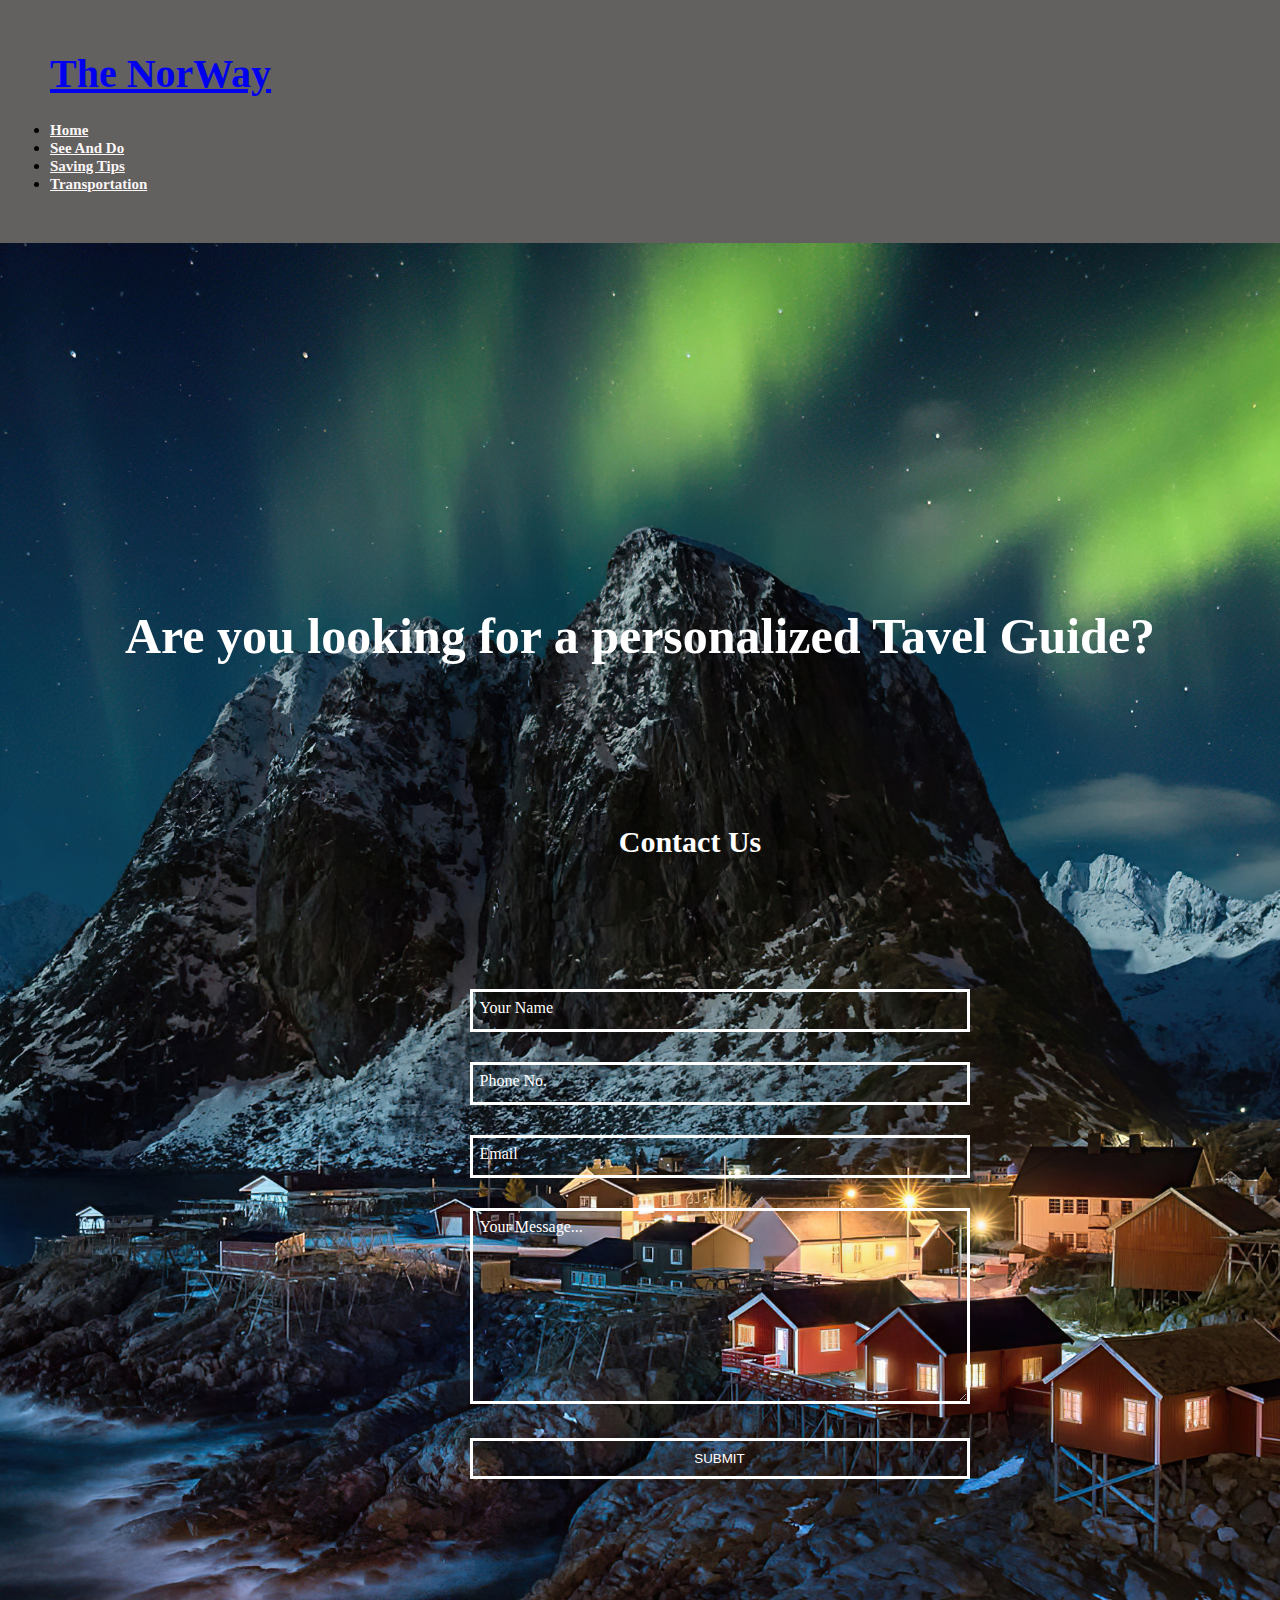
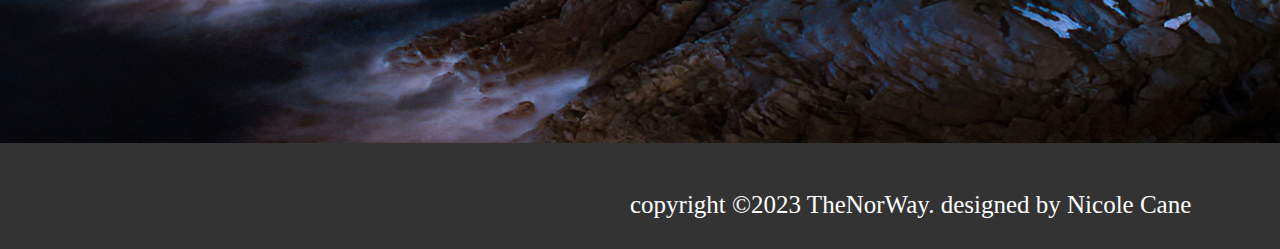
==== pages/contact.html @ 05beccb2 "mi primer version" ====
<!DOCTYPE html>
<html lang="en">
<head>
  <meta charset="UTF-8">
  <meta http-equiv="X-UA-Compatible" content="IE=edge">
  <meta name="viewport" content="width=device-width, initial-scale=1.0">
  <link
      rel="stylesheet"
      href="https://cdnjs.cloudflare.com/ajax/libs/font-awesome/6.3.0/css/all.min.css"
      integrity="
  sha512-SzlrxWUlpfuzQ+pcUCosxcglQRNAq/DZjVsC0lE40xsADsfeQoEypE+enwcOiGjk/bSuGGKHEyjSoQ1zVisanQ=="
      crossorigin="anonymous"
      referrerpolicy="no-referrer"
    />
    <link
      rel="stylesheet"
      href="https://cdn.jsdelivr.net/npm/bootstrap@4.6.2/dist/css/bootstrap.min.css"
      integrity="sha384-xOolHFLEh07PJGoPkLv1IbcEPTNtaed2xpHsD9ESMhqIYd0nLMwNLD69Npy4HI+N"
      crossorigin="anonymous"
    />

  <link rel="stylesheet" href="/style.css">
  <title>Document</title>
</head>
<body>
  
  <!-- navbar inicia-->
  <nav class="navbar navbar-expand-md bg-dark navbar-dark">
    <!-- Brand -->
    <a class="navbar-brand" href="#">The NorWay</a>

    <!-- Toggler/collapsibe Button -->
    <button
      class="navbar-toggler"
      type="button"
      data-toggle="collapse"
      data-target="#collapsibleNavbar"
    >
      <span class="navbar-toggler-icon"></span>
    </button>

    <!-- Navbar links -->
    <div class="collapse navbar-collapse" id="collapsibleNavbar">
      <ul class="navbar-nav">
        <li class="nav-item">
          <a class="nav-link" href="../index.html">Home</a>
        </li>
       
        <li class="nav-item">
          <a class="nav-link" href="./seeanddo.html">See And Do</a>
        </li>
        <li class="nav-item">
          <a class="nav-link" href="savingtips.html">Saving Tips</a>
        </li>
        <li class="nav-item">
          <a class="nav-link" href="./transportation.html">Transportation</a>
        </li>
       
      </ul>
    </div>
  </nav>
  <!-- navbar fin-->

<div class="backgroundimgcontact">
  <h1 class="personalized">
    Are you looking for a personalized Tavel Guide?
  </h1>
  <h2 class="contactus">Contact Us</h2>

  <form>
    <div class="input-group">
      <input type="text" id="name" required />
      <label for="name"><i class="fa-solid fa-user"></i> Your Name</label>
    </div>
    <div class="input-group">
      <input type="text" id="number" required />
      <label for="number"
        ><i class="fa-solid fa-square-phone"></i> Phone No.</label
      >
    </div>
  
    <div class="input-group">
      <input type="email" id="email" required />
      <label for="email"><i class="fa-solid fa-envelope"></i> Email</label>
    </div>
  
    <div class="input-group">
      <textarea id="message" rows="10" required></textarea>
      <label for="message"
        ><i class="fa-solid fa-comments"></i> Your Message...</label
      >
    </div>
    <button type="submit">
      <i class="fa-solid fa-paper-plane"></i> SUBMIT
    </button>
  </form>
</div>


<div class="footerpages">
  <footer>
    <div class="socialspages">
      <a href="https://www.facebook.com/" target="_blank">
        <i  class="fa-brands fa-square-facebook"></i>
      </a>
      <a href="https://www.instagram.com/" target="_blank">
        <i class="fa-brands fa-instagram"></i>
      </a>
    </div>

    <p class="copyrightpages">
      copyright &copy;2023 TheNorWay. designed by <span>Nicole Cane</span>
    </p>
  </footer>
</div>





  <script
      src="https://cdn.jsdelivr.net/npm/jquery@3.5.1/dist/jquery.slim.min.js"
      integrity="sha384-DfXdz2htPH0lsSSs5nCTpuj/zy4C+OGpamoFVy38MVBnE+IbbVYUew+OrCXaRkfj"
      crossorigin="anonymous"
    ></script>
    <script
      src="https://cdn.jsdelivr.net/npm/popper.js@1.16.1/dist/umd/popper.min.js"
      integrity="sha384-9/reFTGAW83EW2RDu2S0VKaIzap3H66lZH81PoYlFhbGU+6BZp6G7niu735Sk7lN"
      crossorigin="anonymous"
    ></script>
    <script
      src="https://cdn.jsdelivr.net/npm/bootstrap@4.6.2/dist/js/bootstrap.min.js"
      integrity="sha384-+sLIOodYLS7CIrQpBjl+C7nPvqq+FbNUBDunl/OZv93DB7Ln/533i8e/mZXLi/P+"
      crossorigin="anonymous"
    ></script>
</body>
</html>
---- style.css ----
*{
  margin: 0;
  padding: 0;
  box-sizing: border-box;
}

.backgroundimgindex{

  background-image: url(images/background\ image.jpg);
    background-position: center;
    background-repeat: no-repeat;
    background-size: cover;
    height: 750px; 
    display: flex;
    flex-direction: column;
    justify-content: center;
    align-items: center;
    color: #fff;
    
}

.tittle1{
  font-size: 7rem;
    font-weight: bold;
}

.tittle2{
  font-size: 3rem;
  color: #fff;
}

.footerpages{
  background-color: #333;
 

}

.footerpages .socialspages {
  font-size: 50px;
  
  display: inline-block;
  color: white;
  text-align:center;
  margin-left: 900px;

}
.socialspages i{
  color: white;
}


.socialspages i:hover{
  color: rgb(7, 7, 7);
  cursor: pointer;
  

}

.copyrightpages{
  font-size: 25px;
  width: 1100px;
  margin-left: 600px;
  color: #fff;
  padding: 30px;
  
}

.navbar{
  background-color: rgb(99, 96, 96);
  font-family: 'Times New Roman', Times, serif;
  font-weight: bold;
  padding: 50px;
  
  
}
.navbar-brand{
  font-size: 40px;

}


.nav-link{
  display: flex;
  flex-wrap: wrap;
  flex-direction: column;
  font-size: 15px;
  color: rgb(250, 246, 246) !important;
  
}

.nav-link:hover{
  text-decoration: underline;

}
.navbar-toggler i{
  font-size: 50px;
  color:white!important;
  
}

.navbar-toggler{
  border: none;
}


.jumbotron{
  background-image: url(images/norway-trolltunga.jpg);
  background-position: center;
  background-size: cover;
  height: 100vh;
  
}

h2{
  text-align: center;
  color: black;
  font-family: 'Times New Roman', Times, serif;
  font-weight: bold;
  font-size: 50px;
  margin-bottom: 30px;
  padding: 50px;
}

.flexcontainer{
  display: flex;
        
        text-align: center;
        color: black;
        font-size: 20px;
        font-weight: bold;
        text-align: justify;
        padding: 50px 50px 20px 50px;
}
h3{
  text-align: center;
  color: black;
  font-family: 'Times New Roman', Times, serif;
  font-weight: bold;
  font-size: 40px;
  margin-top: 150px;
  
  
}

.otherthings{
  text-align: center;
  color: black;
  font-family: 'Times New Roman', Times, serif;
  font-weight: bold;
  font-size: 50px;
  margin-bottom: 30px;
  margin-top: 300px;

}
.jumbotron2{
  background-image: url(images/trondhaim.jpg);
  background-position: center;
  background-size: cover;
  height: 100vh;
  
}

.jumbotrontips{
  background-image: url(images/flåm.jpg);
  background-position: center;
  background-size: cover;
  height: 100vh;
}

.jumbotrontrans{
  background-image: url(images/trikk.jpg);
  background-position: center;
  background-size: cover;
  height: 100vh;
  

}



.backgroundimgcontact{
  background-image: url(images/light6.jpg);
  background-position: center;
  background-repeat: no-repeat;
  background-size: cover;
  height: 1500px; 
  display: flex;
  flex-direction: column;
  justify-content: center;
  align-items: center;
  color: #fff;

}
.personalized{
  font-size: 50px;
  text-align: center;
  margin-top: 150px;
  
  margin-bottom: 100px;
}

.contactus{
  font-size: 30px;
  color: white;
  text-align: center;
  margin-right: 400px; 
  margin-top: 10px;
  margin-left: 500px
  ;
}

form{
  width: 90%;
  max-width: 600px;
  align-items: center;
  margin-right: 500px;
  padding: 50px;

margin-left: 659px;
}
.input-group{
  margin-bottom: 30px;
  position: relative;
}

input, textarea{

  width: 100%;
  padding: 10px;
  outline: 0;
  border: 3px solid white;
  color: white;
  background: transparent;
  font-size: 15px;

}

label{
  height: 100%;
  position: absolute;
  left: 0;
  top: 0;
  padding: 10px;
  color: white;
  cursor: text;
  transition: 0.2s;
}
button{
  padding: 10px 0;
  color: white;
  outline: none;
  background: transparent;
  border: 3px solid white;
  width: 100%;
  cursor: pointer;
}

input:focus~label,
input:valid~label,
textarea:focus~label,
textarea:valid~label{
  top: -35px;
  font-size: 14px;
}









/* aplico medias querys para dispositivos celulares */


@media (max-width:480px){
  .tittle1{
      font-size: 3.5rem;
  }
  .tittle2{
      font-size: 2rem;
  }
  .personalized{
    font-size: 3.5rem;
    
  }
  .contactus{
    font-size: 2rem;
  }

 .imput-group{
  font-size: 2rem
  ;
 }
}

@media only screen and (min-width:471px) and (max-width:700px){

  .navbar-brand{
    font-size: 45px;
  
  }

  .navbar-toggler i{
    font-size: 35px;
    
    
  }
  h2{
    font-size: 35px;
  }

  .flexcontainer{
  font-size: 18px;
  }

  h3{
    font-size: 28px;
  }
  .otherthings{
    font-size: 35px;
  } 

  



}

@media only screen and (min-width:701px) and (max-width:1000px){

  .navbar-brand{
    font-size: 65px;
  
  }
  
    
    
  }
  .navbar-toggler i{
    font-size: 50px;
    
    
  }
  h2{
    font-size: 55px;
  }

  .flexcontainer{
  font-size: 18px;
  }

  h3{
    font-size: 28px;
  }
  .otherthings{
    font-size: 35px;
  } 


}
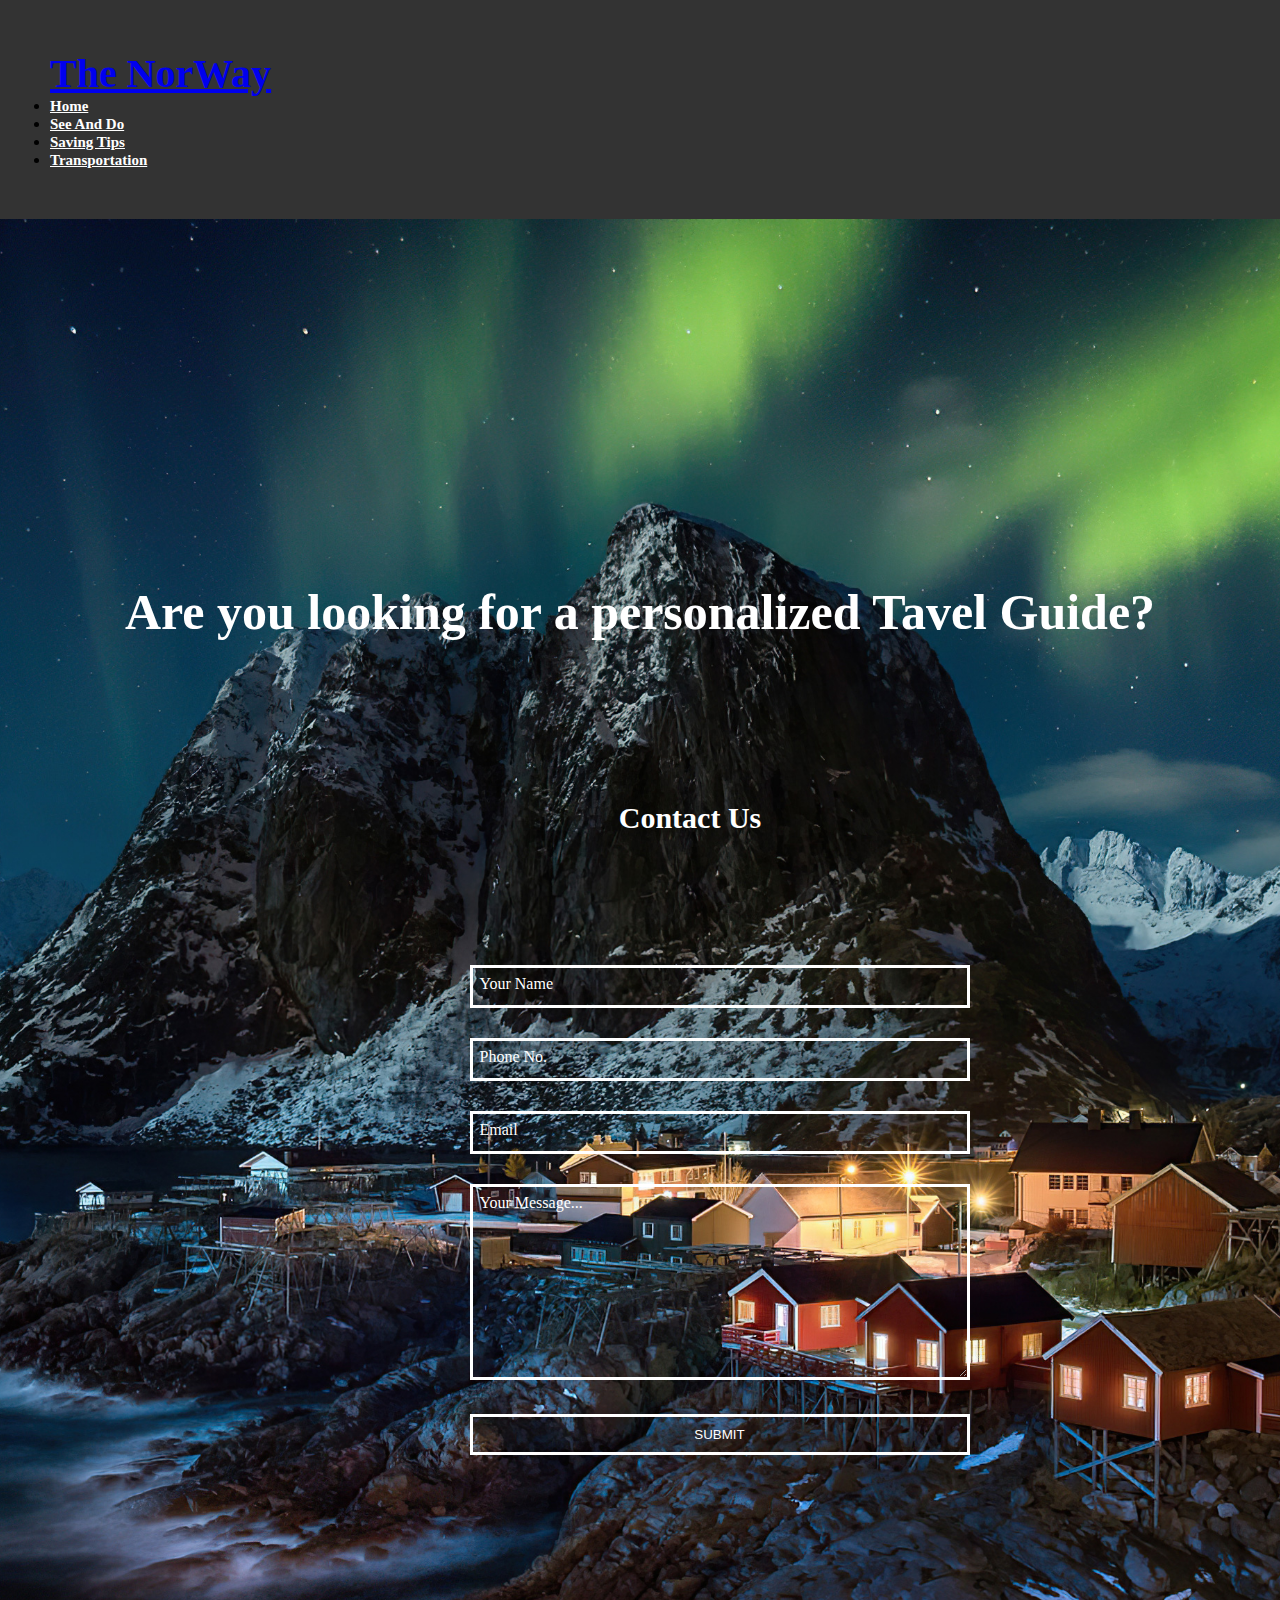
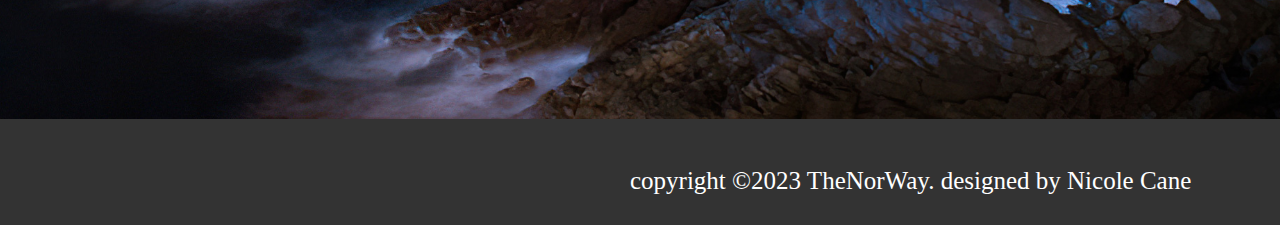
==== commit 6edb6f3c: "commit with seo" ====
--- a/pages/contact.html
+++ b/pages/contact.html
@@ -4,6 +4,8 @@
   <meta charset="UTF-8">
   <meta http-equiv="X-UA-Compatible" content="IE=edge">
   <meta name="viewport" content="width=device-width, initial-scale=1.0">
+  <meta name="description" content="Want to get a personalized travel guide for Norway? Don't hesitate to contact our team.">
+    <meta name="keywords" content="norway, travel, travel guide, contact us, personalized travel guide,  travel assistance">
   <link
       rel="stylesheet"
       href="https://cdnjs.cloudflare.com/ajax/libs/font-awesome/6.3.0/css/all.min.css"
@@ -20,7 +22,7 @@
     />
 
   <link rel="stylesheet" href="/style.css">
-  <title>Document</title>
+  <title>Contact Us</title>
 </head>
 <body>
   
--- a/style.css
+++ b/style.css
@@ -1,230 +1,194 @@
-*{
+@charset "UTF-8";
+* {
   margin: 0;
   padding: 0;
   box-sizing: border-box;
 }
 
-.backgroundimgindex{
-
+body {
+  font-family: "Times New Roman", Times, serif;
+}
+
+.backgroundimgindex {
   background-image: url(images/background\ image.jpg);
-    background-position: center;
-    background-repeat: no-repeat;
-    background-size: cover;
-    height: 750px; 
-    display: flex;
-    flex-direction: column;
-    justify-content: center;
-    align-items: center;
-    color: #fff;
-    
-}
-
-.tittle1{
+  background-position: center;
+  background-repeat: no-repeat;
+  background-size: cover;
+  height: 750px;
+  display: flex;
+  flex-direction: column;
+  justify-content: center;
+  align-items: center;
+  color: white;
+}
+.backgroundimgindex .tittle1 {
   font-size: 7rem;
-    font-weight: bold;
-}
-
-.tittle2{
+  font-weight: bold;
+}
+.backgroundimgindex .tittle2 {
   font-size: 3rem;
-  color: #fff;
-}
-
-.footerpages{
+  color: white;
+}
+
+.footerpages {
   background-color: #333;
- 
-
-}
-
+}
 .footerpages .socialspages {
   font-size: 50px;
-  
   display: inline-block;
   color: white;
-  text-align:center;
+  text-align: center;
   margin-left: 900px;
-
-}
-.socialspages i{
-  color: white;
-}
-
-
-.socialspages i:hover{
-  color: rgb(7, 7, 7);
-  cursor: pointer;
-  
-
-}
-
-.copyrightpages{
+}
+.footerpages .socialspages i {
+  color: white;
+}
+.footerpages .copyrightpages {
   font-size: 25px;
   width: 1100px;
   margin-left: 600px;
-  color: #fff;
+  color: white;
   padding: 30px;
-  
-}
-
-.navbar{
-  background-color: rgb(99, 96, 96);
-  font-family: 'Times New Roman', Times, serif;
+}
+
+i:hover {
+  color: black;
+  cursor: pointer;
+}
+
+.navbar {
+  background-color: #333;
+  font-family: "Times New Roman", Times, serif;
   font-weight: bold;
   padding: 50px;
-  
-  
-}
-.navbar-brand{
+}
+.navbar .navbar-brand {
   font-size: 40px;
-
-}
-
-
-.nav-link{
+}
+.navbar .nav-link {
   display: flex;
   flex-wrap: wrap;
   flex-direction: column;
   font-size: 15px;
-  color: rgb(250, 246, 246) !important;
-  
-}
-
-.nav-link:hover{
+  color: white !important;
+}
+.navbar .nav-link:hover {
   text-decoration: underline;
-
-}
-.navbar-toggler i{
-  font-size: 50px;
-  color:white!important;
-  
-}
-
-.navbar-toggler{
+}
+.navbar .navbar-toggler i {
+  font-size: 50px;
+  color: white !important;
+}
+.navbar .navbar-toggler {
   border: none;
 }
 
-
-.jumbotron{
+.jumbotron {
   background-image: url(images/norway-trolltunga.jpg);
   background-position: center;
   background-size: cover;
   height: 100vh;
-  
-}
-
-h2{
-  text-align: center;
-  color: black;
-  font-family: 'Times New Roman', Times, serif;
+}
+
+h2 {
+  text-align: center;
+  color: black;
+  font-family: "Times New Roman", Times, serif;
   font-weight: bold;
   font-size: 50px;
   margin-bottom: 30px;
   padding: 50px;
 }
 
-.flexcontainer{
-  display: flex;
-        
-        text-align: center;
-        color: black;
-        font-size: 20px;
-        font-weight: bold;
-        text-align: justify;
-        padding: 50px 50px 20px 50px;
-}
-h3{
-  text-align: center;
-  color: black;
-  font-family: 'Times New Roman', Times, serif;
+.flexcontainer {
+  display: flex;
+  text-align: center;
+  color: black;
+  font-size: 20px;
+  font-weight: bold;
+  text-align: justify;
+  padding: 50px 50px 20px 50px;
+}
+
+h3 {
+  text-align: center;
+  color: black;
+  font-family: "Times New Roman", Times, serif;
   font-weight: bold;
   font-size: 40px;
   margin-top: 150px;
-  
-  
-}
-
-.otherthings{
-  text-align: center;
-  color: black;
-  font-family: 'Times New Roman', Times, serif;
+}
+
+.otherthings {
+  text-align: center;
+  color: black;
+  font-family: "Times New Roman", Times, serif;
   font-weight: bold;
   font-size: 50px;
   margin-bottom: 30px;
   margin-top: 300px;
-
-}
-.jumbotron2{
+}
+
+.jumbotron2 {
   background-image: url(images/trondhaim.jpg);
   background-position: center;
   background-size: cover;
   height: 100vh;
-  
-}
-
-.jumbotrontips{
+}
+
+.jumbotrontips {
   background-image: url(images/flåm.jpg);
   background-position: center;
   background-size: cover;
   height: 100vh;
 }
 
-.jumbotrontrans{
+.jumbotrontrans {
   background-image: url(images/trikk.jpg);
   background-position: center;
   background-size: cover;
   height: 100vh;
-  
-
-}
-
-
-
-.backgroundimgcontact{
+}
+
+.backgroundimgcontact {
   background-image: url(images/light6.jpg);
   background-position: center;
   background-repeat: no-repeat;
   background-size: cover;
-  height: 1500px; 
+  height: 1500px;
   display: flex;
   flex-direction: column;
   justify-content: center;
   align-items: center;
-  color: #fff;
-
-}
-.personalized{
+  color: white;
+}
+.backgroundimgcontact .personalized {
   font-size: 50px;
   text-align: center;
   margin-top: 150px;
-  
   margin-bottom: 100px;
 }
-
-.contactus{
+.backgroundimgcontact .contactus {
   font-size: 30px;
   color: white;
   text-align: center;
-  margin-right: 400px; 
+  margin-right: 400px;
   margin-top: 10px;
-  margin-left: 500px
-  ;
-}
-
-form{
+  margin-left: 500px;
+}
+.backgroundimgcontact form {
   width: 90%;
   max-width: 600px;
   align-items: center;
   margin-right: 500px;
   padding: 50px;
-
-margin-left: 659px;
-}
-.input-group{
+  margin-left: 659px;
+}
+.backgroundimgcontact form .input-group {
   margin-bottom: 30px;
   position: relative;
 }
-
-input, textarea{
-
+.backgroundimgcontact form input, .backgroundimgcontact form textarea {
   width: 100%;
   padding: 10px;
   outline: 0;
@@ -232,10 +196,8 @@
   color: white;
   background: transparent;
   font-size: 15px;
-
-}
-
-label{
+}
+.backgroundimgcontact form label {
   height: 100%;
   position: absolute;
   left: 0;
@@ -245,7 +207,7 @@
   cursor: text;
   transition: 0.2s;
 }
-button{
+.backgroundimgcontact form button {
   padding: 10px 0;
   color: white;
   outline: none;
@@ -254,110 +216,69 @@
   width: 100%;
   cursor: pointer;
 }
-
-input:focus~label,
-input:valid~label,
-textarea:focus~label,
-textarea:valid~label{
+.backgroundimgcontact form input:focus ~ label,
+.backgroundimgcontact form input:valid ~ label,
+.backgroundimgcontact form textarea:focus ~ label,
+.backgroundimgcontact form textarea:valid ~ label {
   top: -35px;
   font-size: 14px;
 }
 
-
-
-
-
-
-
-
-
 /* aplico medias querys para dispositivos celulares */
-
-
-@media (max-width:480px){
-  .tittle1{
-      font-size: 3.5rem;
-  }
-  .tittle2{
-      font-size: 2rem;
-  }
-  .personalized{
+@media (max-width: 480px) {
+  .tittle1 {
     font-size: 3.5rem;
-    
-  }
-  .contactus{
+  }
+  .tittle2 {
     font-size: 2rem;
   }
-
- .imput-group{
-  font-size: 2rem
-  ;
- }
-}
-
-@media only screen and (min-width:471px) and (max-width:700px){
-
-  .navbar-brand{
+  .personalized {
+    font-size: 3.5rem;
+  }
+  .contactus {
+    font-size: 2rem;
+  }
+  .imput-group {
+    font-size: 2rem;
+  }
+}
+@media only screen and (min-width: 471px) and (max-width: 700px) {
+  .navbar-brand {
     font-size: 45px;
-  
-  }
-
-  .navbar-toggler i{
-    font-size: 35px;
-    
-    
-  }
-  h2{
-    font-size: 35px;
-  }
-
-  .flexcontainer{
-  font-size: 18px;
-  }
-
-  h3{
+  }
+  .navbar-toggler i {
+    font-size: 35px;
+  }
+  h2 {
+    font-size: 35px;
+  }
+  .flexcontainer {
+    font-size: 18px;
+  }
+  h3 {
     font-size: 28px;
   }
-  .otherthings{
-    font-size: 35px;
-  } 
-
-  
-
-
-
-}
-
-@media only screen and (min-width:701px) and (max-width:1000px){
-
-  .navbar-brand{
+  .otherthings {
+    font-size: 35px;
+  }
+}
+@media only screen and (min-width: 701px) and (max-width: 1000px) {
+  .navbar-brand {
     font-size: 65px;
-  
-  }
-  
-    
-    
-  }
-  .navbar-toggler i{
+  }
+  .navbar-toggler i {
     font-size: 50px;
-    
-    
-  }
-  h2{
+  }
+  h2 {
     font-size: 55px;
   }
-
-  .flexcontainer{
-  font-size: 18px;
-  }
-
-  h3{
+  .flexcontainer {
+    font-size: 18px;
+  }
+  h3 {
     font-size: 28px;
   }
-  .otherthings{
-    font-size: 35px;
-  } 
-
-
-}
-
+  .otherthings {
+    font-size: 35px;
+  }
+}/*# sourceMappingURL=style.css.map */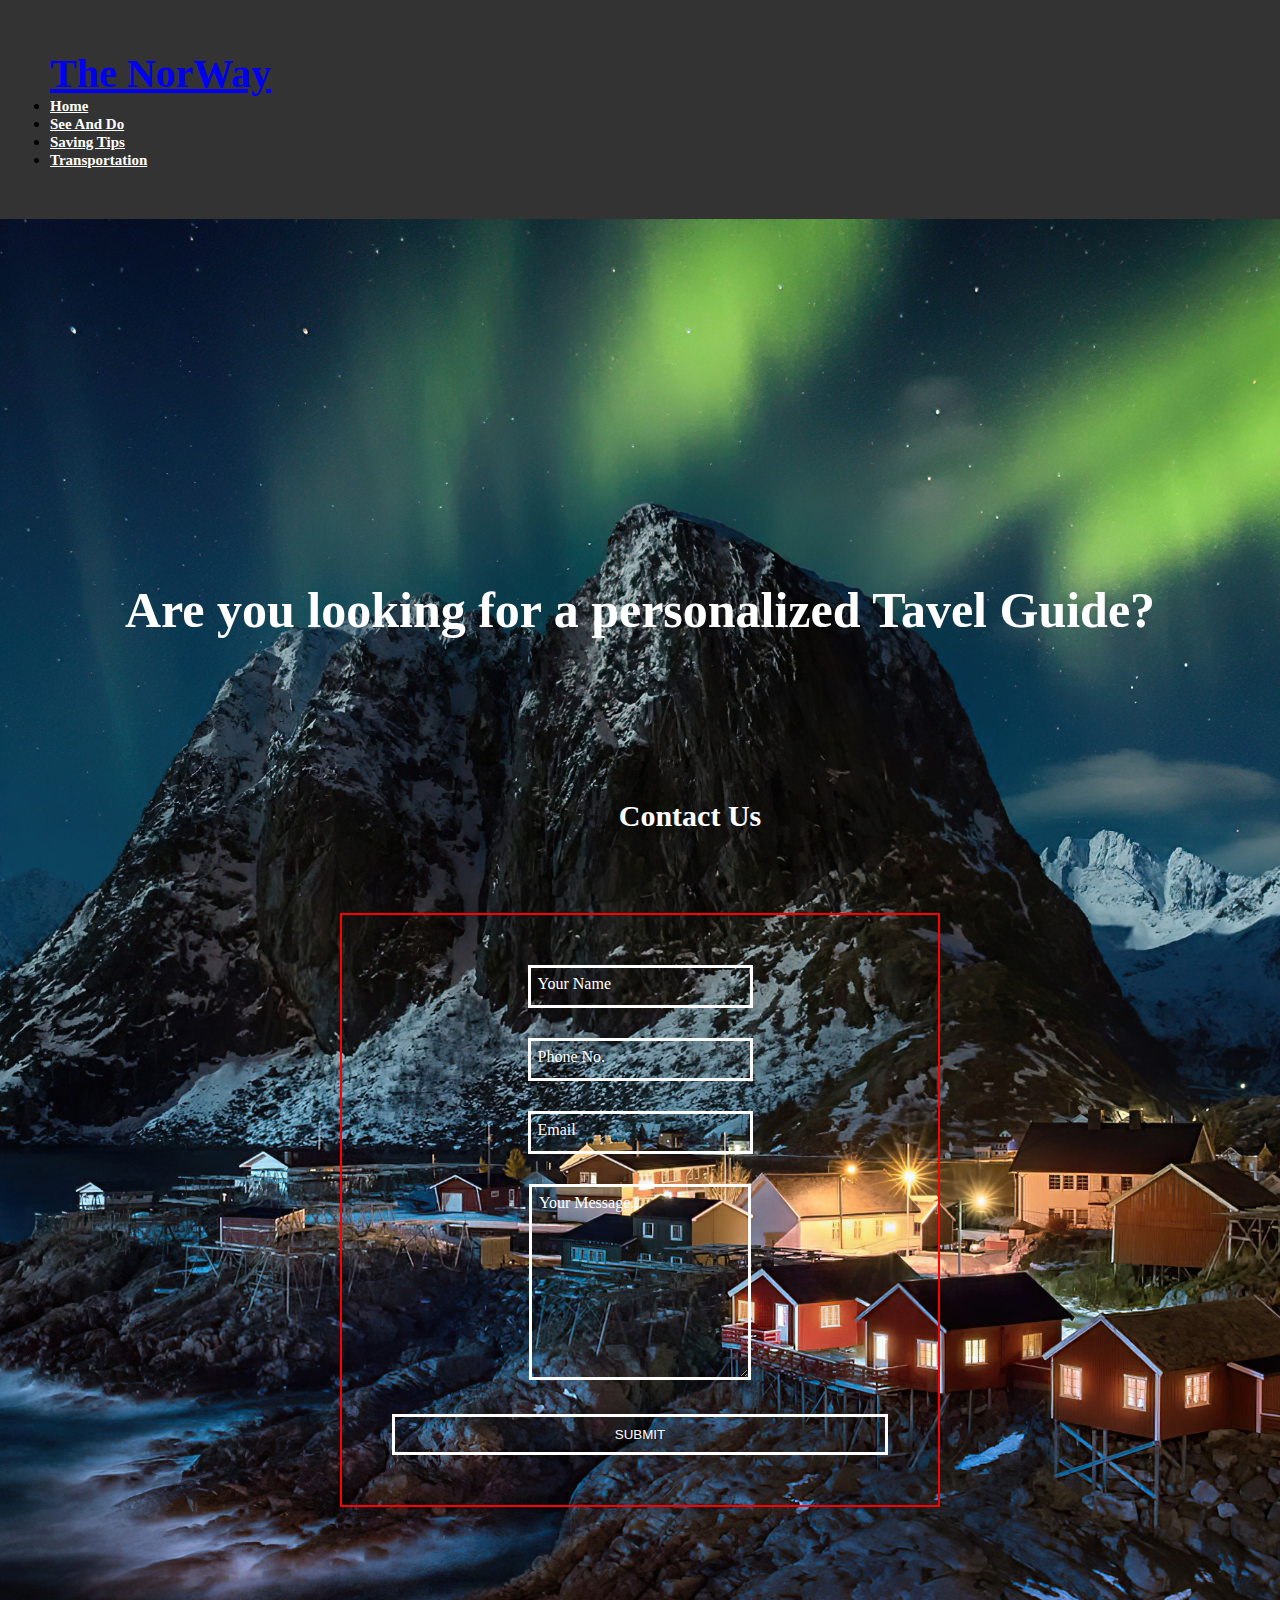
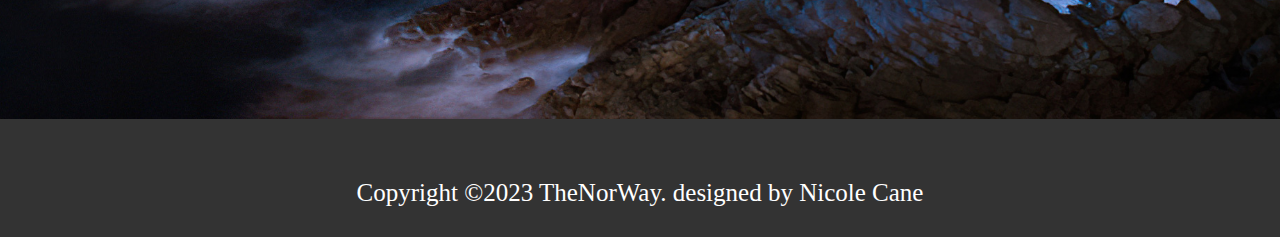
==== commit fd2ab7cb: "commit con modificaciones en el footer y pagina contactos" ====
--- a/pages/contact.html
+++ b/pages/contact.html
@@ -1,16 +1,21 @@
 <!DOCTYPE html>
 <html lang="en">
-<head>
-  <meta charset="UTF-8">
-  <meta http-equiv="X-UA-Compatible" content="IE=edge">
-  <meta name="viewport" content="width=device-width, initial-scale=1.0">
-  <meta name="description" content="Want to get a personalized travel guide for Norway? Don't hesitate to contact our team.">
-    <meta name="keywords" content="norway, travel, travel guide, contact us, personalized travel guide,  travel assistance">
-  <link
+  <head>
+    <meta charset="UTF-8" />
+    <meta http-equiv="X-UA-Compatible" content="IE=edge" />
+    <meta name="viewport" content="width=device-width, initial-scale=1.0" />
+    <meta
+      name="description"
+      content="Want to get a personalized travel guide for Norway? Don't hesitate to contact our team."
+    />
+    <meta
+      name="keywords"
+      content="norway, travel, travel guide, contact us, personalized travel guide,  travel assistance"
+    />
+    <link
       rel="stylesheet"
       href="https://cdnjs.cloudflare.com/ajax/libs/font-awesome/6.3.0/css/all.min.css"
-      integrity="
-  sha512-SzlrxWUlpfuzQ+pcUCosxcglQRNAq/DZjVsC0lE40xsADsfeQoEypE+enwcOiGjk/bSuGGKHEyjSoQ1zVisanQ=="
+      integrity="sha512-SzlrxWUlpfuzQ+pcUCosxcglQRNAq/DZjVsC0lE40xsADsfeQoEypE+enwcOiGjk/bSuGGKHEyjSoQ1zVisanQ=="
       crossorigin="anonymous"
       referrerpolicy="no-referrer"
     />
@@ -21,106 +26,99 @@
       crossorigin="anonymous"
     />
 
-  <link rel="stylesheet" href="/style.css">
-  <title>Contact Us</title>
-</head>
-<body>
-  
-  <!-- navbar inicia-->
-  <nav class="navbar navbar-expand-md bg-dark navbar-dark">
-    <!-- Brand -->
-    <a class="navbar-brand" href="#">The NorWay</a>
+    <link rel="stylesheet" href="../style.css">
+     <title>Contact Us</title>
+  </head>
+  <body>
+    <!-- navbar inicia-->
+    <nav class="navbar navbar-expand-md bg-dark navbar-dark">
+      <!-- Brand -->
+      <a class="navbar-brand" href="#">The NorWay</a>
 
-    <!-- Toggler/collapsibe Button -->
-    <button
-      class="navbar-toggler"
-      type="button"
-      data-toggle="collapse"
-      data-target="#collapsibleNavbar"
-    >
-      <span class="navbar-toggler-icon"></span>
-    </button>
+      <!-- Toggler/collapsibe Button -->
+      <button
+        class="navbar-toggler"
+        type="button"
+        data-toggle="collapse"
+        data-target="#collapsibleNavbar"
+      >
+        <span class="navbar-toggler-icon"></span>
+      </button>
 
-    <!-- Navbar links -->
-    <div class="collapse navbar-collapse" id="collapsibleNavbar">
-      <ul class="navbar-nav">
-        <li class="nav-item">
-          <a class="nav-link" href="../index.html">Home</a>
-        </li>
-       
-        <li class="nav-item">
-          <a class="nav-link" href="./seeanddo.html">See And Do</a>
-        </li>
-        <li class="nav-item">
-          <a class="nav-link" href="savingtips.html">Saving Tips</a>
-        </li>
-        <li class="nav-item">
-          <a class="nav-link" href="./transportation.html">Transportation</a>
-        </li>
-       
-      </ul>
-    </div>
-  </nav>
-  <!-- navbar fin-->
+      <!-- Navbar links -->
+      <div class="collapse navbar-collapse" id="collapsibleNavbar">
+        <ul class="navbar-nav">
+          <li class="nav-item">
+            <a class="nav-link" href="../index.html">Home</a>
+          </li>
 
-<div class="backgroundimgcontact">
-  <h1 class="personalized">
-    Are you looking for a personalized Tavel Guide?
-  </h1>
-  <h2 class="contactus">Contact Us</h2>
+          <li class="nav-item">
+            <a class="nav-link" href="./seeanddo.html">See And Do</a>
+          </li>
+          <li class="nav-item">
+            <a class="nav-link" href="savingtips.html">Saving Tips</a>
+          </li>
+          <li class="nav-item">
+            <a class="nav-link" href="./transportation.html">Transportation</a>
+          </li>
+        </ul>
+      </div>
+    </nav>
+    <!-- navbar fin-->
 
-  <form>
-    <div class="input-group">
-      <input type="text" id="name" required />
-      <label for="name"><i class="fa-solid fa-user"></i> Your Name</label>
-    </div>
-    <div class="input-group">
-      <input type="text" id="number" required />
-      <label for="number"
-        ><i class="fa-solid fa-square-phone"></i> Phone No.</label
-      >
-    </div>
-  
-    <div class="input-group">
-      <input type="email" id="email" required />
-      <label for="email"><i class="fa-solid fa-envelope"></i> Email</label>
-    </div>
-  
-    <div class="input-group">
-      <textarea id="message" rows="10" required></textarea>
-      <label for="message"
-        ><i class="fa-solid fa-comments"></i> Your Message...</label
-      >
-    </div>
-    <button type="submit">
-      <i class="fa-solid fa-paper-plane"></i> SUBMIT
-    </button>
-  </form>
-</div>
+    <div class="backgroundimgcontact">
+      <h1 class="personalized">
+        Are you looking for a personalized Tavel Guide?
+      </h1>
+      <h2 class="contactus">Contact Us</h2>
 
+      <form>
+        <div class="input-group">
+          <input type="text" id="name" required />
+          <label for="name"><i class="fa-solid fa-user"></i> Your Name</label>
+        </div>
+        <div class="input-group">
+          <input type="text" id="number" required />
+          <label for="number"
+            ><i class="fa-solid fa-square-phone"></i> Phone No.</label
+          >
+        </div>
 
-<div class="footerpages">
-  <footer>
-    <div class="socialspages">
-      <a href="https://www.facebook.com/" target="_blank">
-        <i  class="fa-brands fa-square-facebook"></i>
-      </a>
-      <a href="https://www.instagram.com/" target="_blank">
-        <i class="fa-brands fa-instagram"></i>
-      </a>
+        <div class="input-group">
+          <input type="email" id="email" required />
+          <label for="email"><i class="fa-solid fa-envelope"></i> Email</label>
+        </div>
+
+        <div class="input-group">
+          <textarea id="message" rows="10" required></textarea>
+          <label for="message"
+            ><i class="fa-solid fa-comments"></i> Your Message...</label
+          >
+        </div>
+        <button type="submit">
+          <i class="fa-solid fa-paper-plane"></i> SUBMIT
+        </button>
+      </form>
     </div>
 
-    <p class="copyrightpages">
-      copyright &copy;2023 TheNorWay. designed by <span>Nicole Cane</span>
-    </p>
-  </footer>
-</div>
+    <div class="footerpages">
+      <footer>
+        <div class="socialspages">
+          <a href="https://www.facebook.com/" target="_blank">
+            <i class="fa-brands fa-square-facebook"></i>
+          </a>
+          <a href="https://www.instagram.com/" target="_blank">
+            <i class="fa-brands fa-instagram"></i>
+          </a>
+        </div>
 
+        <p class="copyrightpages">
+          Copyright &copy;2023 TheNorWay. designed by <span>Nicole Cane</span>
+        </p>
+      </footer>
+    </div>
 
-
-
-
-  <script
+    <script
       src="https://cdn.jsdelivr.net/npm/jquery@3.5.1/dist/jquery.slim.min.js"
       integrity="sha384-DfXdz2htPH0lsSSs5nCTpuj/zy4C+OGpamoFVy38MVBnE+IbbVYUew+OrCXaRkfj"
       crossorigin="anonymous"
@@ -135,5 +133,5 @@
       integrity="sha384-+sLIOodYLS7CIrQpBjl+C7nPvqq+FbNUBDunl/OZv93DB7Ln/533i8e/mZXLi/P+"
       crossorigin="anonymous"
     ></script>
-</body>
-</html>+  </body>
+</html>
--- a/style.css
+++ b/style.css
@@ -30,30 +30,36 @@
   color: white;
 }
 
+footer {
+  display: flex;
+  flex-direction: column;
+  justify-content: center;
+  align-items: center;
+}
+
 .footerpages {
   background-color: #333;
 }
 .footerpages .socialspages {
   font-size: 50px;
-  display: inline-block;
-  color: white;
-  text-align: center;
-  margin-left: 900px;
-}
-.footerpages .socialspages i {
-  color: white;
-}
-.footerpages .copyrightpages {
+  display: flex;
+  flex-direction: row;
+  color: white;
+  align-items: center;
+  justify-content: center;
+  padding: 15px;
+  letter-spacing: 15px;
+}
+.footerpages i {
+  color: white;
+}
+
+.copyrightpages {
   font-size: 25px;
   width: 1100px;
-  margin-left: 600px;
+  text-align: center;
   color: white;
   padding: 30px;
-}
-
-i:hover {
-  color: black;
-  cursor: pointer;
 }
 
 .navbar {
@@ -180,9 +186,11 @@
   width: 90%;
   max-width: 600px;
   align-items: center;
-  margin-right: 500px;
   padding: 50px;
-  margin-left: 659px;
+  display: flex;
+  flex-direction: column;
+  justify-content: center;
+  border: 2px solid red;
 }
 .backgroundimgcontact form .input-group {
   margin-bottom: 30px;
